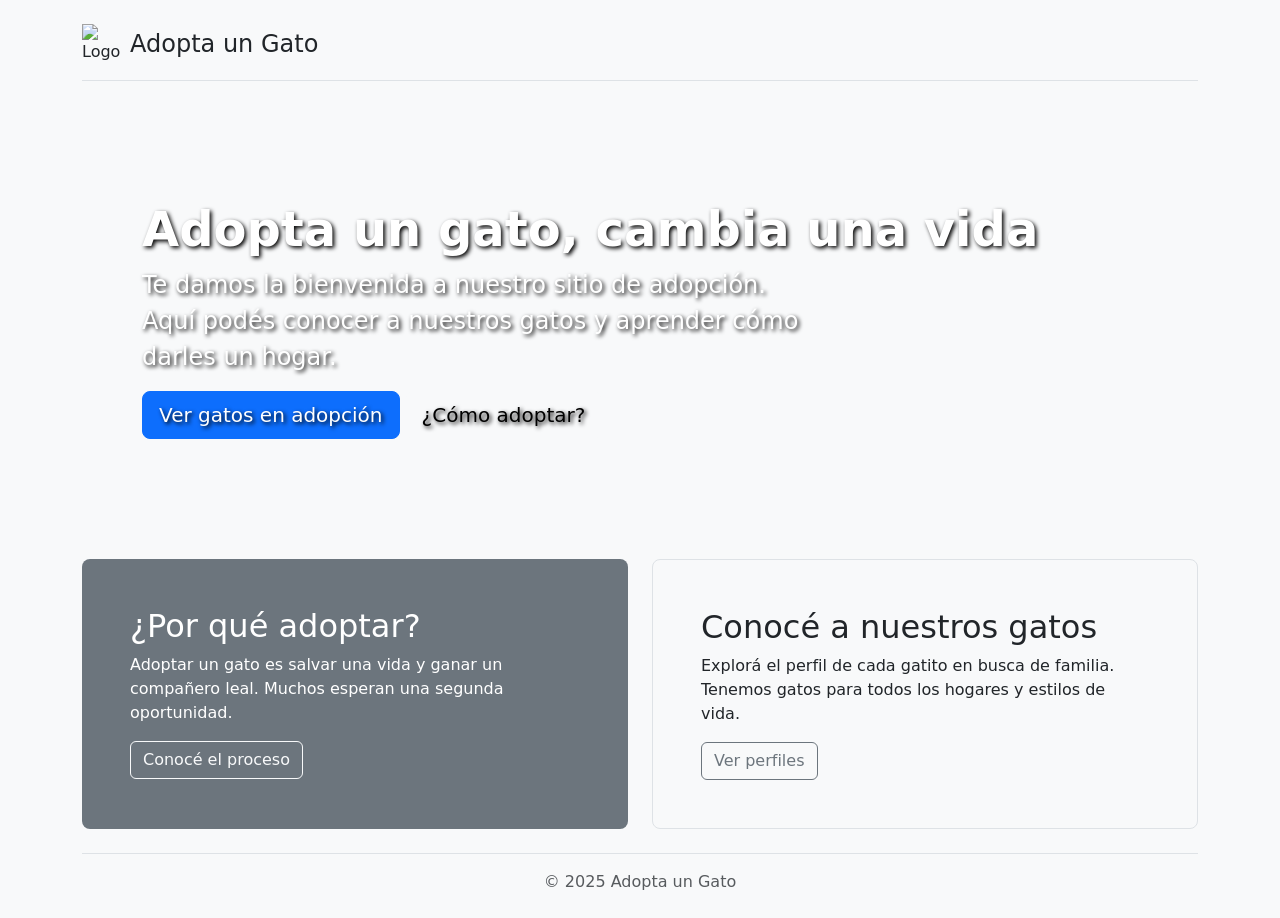
==== index.html @ f6ea64a3 "agregue_un_monton_de_cosas" ====
<!doctype html>
<html lang="es">
  <head>
    <meta charset="utf-8">
    <meta name="viewport" content="width=device-width, initial-scale=1">
    <meta name="description" content="Sitio de adopción de gatos">
    <meta name="author" content="Tu Nombre">
    <meta name="generator" content="Hugo 0.84.0">
    <title>Adopta un Gato</title>

    <link href="https://cdn.jsdelivr.net/npm/bootstrap@5.0.2/dist/css/bootstrap.min.css" rel="stylesheet" integrity="sha384-EVSTQN3/azprG1Anm3QDgpJLIm9Nao0Yz1ztcQTwFspd3yD65VohhpuuCOmLASjC" crossorigin="anonymous">

    <style>
      .bd-placeholder-img {
        font-size: 1.125rem;
        text-anchor: middle;
        -webkit-user-select: none;
        -moz-user-select: none;
        user-select: none;
      }

      @media (min-width: 768px) {
        .bd-placeholder-img-lg {
          font-size: 3.5rem;
        }
      }
      body {
        background-color: #f8f9fa;
      }
      .jumbotron {
        background-image: url('img/banner-gato.jpg'); /* Reemplazar con la ruta de tu imagen */
        background-size: cover;
        background-position: center;
        color: white;
        text-shadow: 2px 2px 4px #000;
      }
    </style>
  </head>
  <body>

<main>
  <div class="container py-4">
    <header class="pb-3 mb-4 border-bottom">
      <a href="#" class="d-flex align-items-center text-dark text-decoration-none">
        <img src="img/logo-gato.png" alt="Logo" width="40" height="40" class="me-2"> <!-- Agregar logo -->
        <span class="fs-4">Adopta un Gato</span>
      </a>
    </header>

    <div class="p-5 mb-4 rounded-3 jumbotron">
      <div class="container-fluid py-5">
        <h1 class="display-5 fw-bold">Adopta un gato, cambia una vida</h1>
        <p class="col-md-8 fs-4">Te damos la bienvenida a nuestro sitio de adopción. Aquí podés conocer a nuestros gatos y aprender cómo darles un hogar.</p>
        <a class="btn btn-primary btn-lg" href="pagina2.html">Ver gatos en adopción</a>
        <a class="btn btn-light btn-lg" href="pagina3.html">¿Cómo adoptar?</a>
      </div>
    </div>

    <div class="row align-items-md-stretch">
      <div class="col-md-6">
        <div class="h-100 p-5 text-white bg-secondary rounded-3">
          <h2>¿Por qué adoptar?</h2>
          <p>Adoptar un gato es salvar una vida y ganar un compañero leal. Muchos esperan una segunda oportunidad.</p>
          <a class="btn btn-outline-light" href="pagina3.html">Conocé el proceso</a>
        </div>
      </div>
      <div class="col-md-6">
        <div class="h-100 p-5 bg-light border rounded-3">
          <h2>Conocé a nuestros gatos</h2>
          <p>Explorá el perfil de cada gatito en busca de familia. Tenemos gatos para todos los hogares y estilos de vida.</p>
          <a class="btn btn-outline-secondary" href="pagina2.html">Ver perfiles</a>
        </div>
      </div>
    </div>

    <footer class="pt-3 mt-4 text-muted border-top text-center">
      &copy; 2025 Adopta un Gato
    </footer>
  </div>
</main>

<script src="https://cdn.jsdelivr.net/npm/bootstrap@5.0.2/dist/js/bootstrap.bundle.min.js"></script>
  </body>
</html>
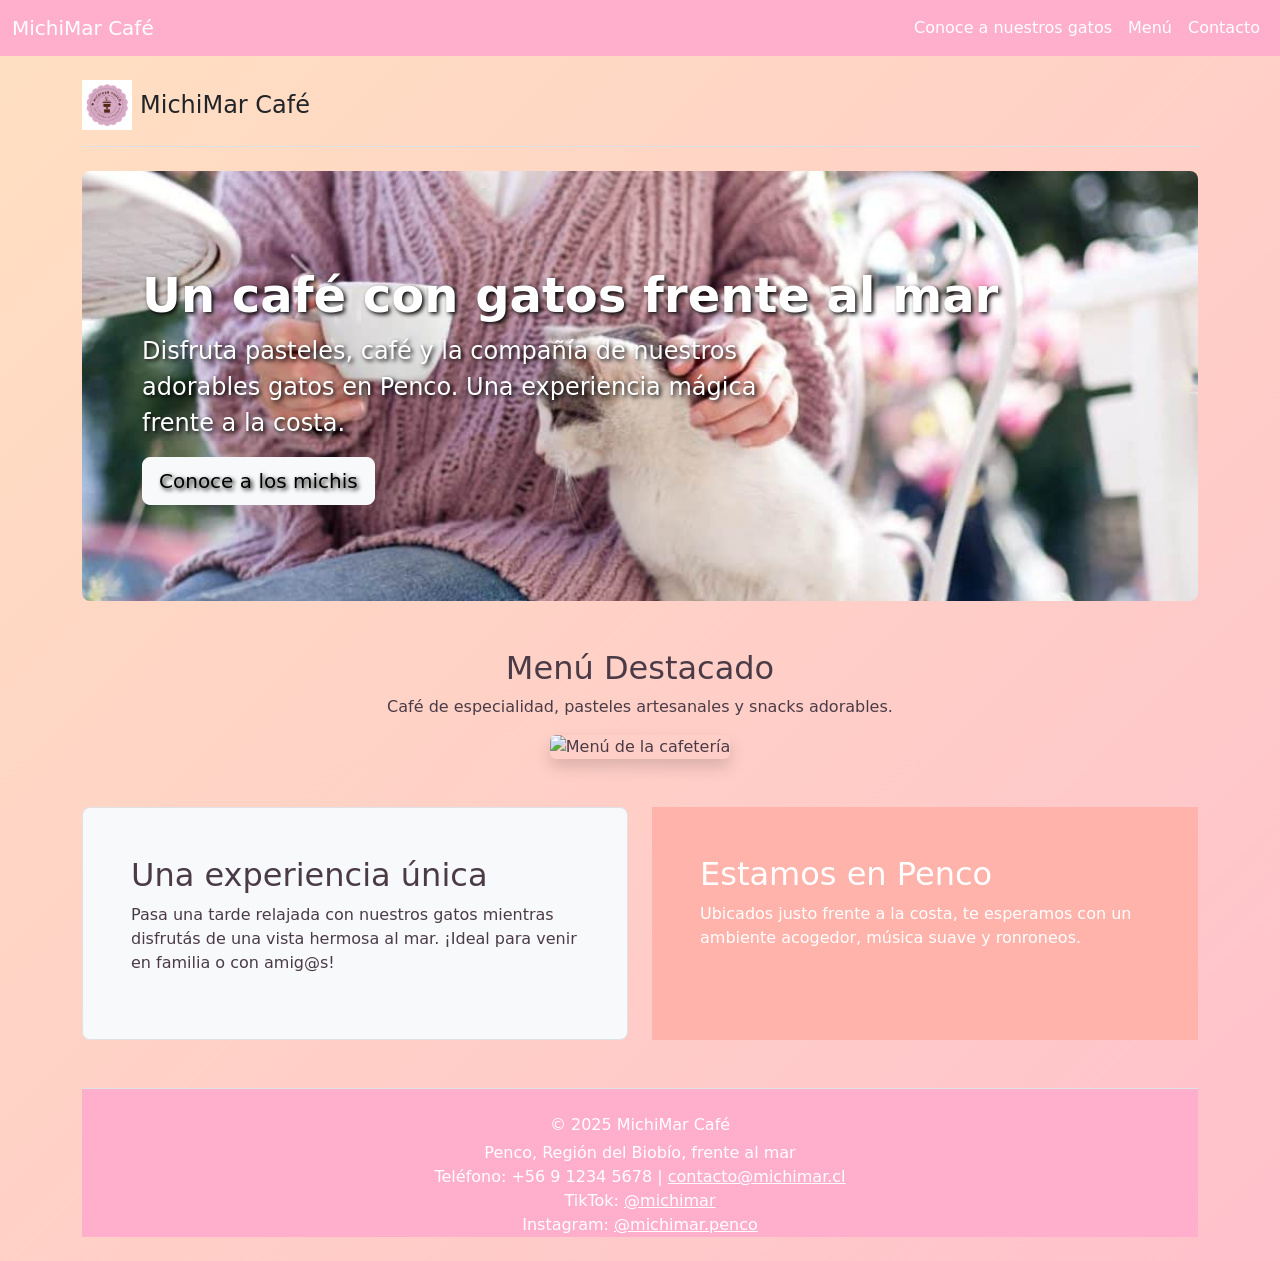
==== commit 827f1fbe: "imagen logo y colores" ====
--- a/index.html
+++ b/index.html
@@ -3,32 +3,29 @@
   <head>
     <meta charset="utf-8">
     <meta name="viewport" content="width=device-width, initial-scale=1">
-    <meta name="description" content="Sitio de adopción de gatos">
-    <meta name="author" content="Tu Nombre">
-    <meta name="generator" content="Hugo 0.84.0">
-    <title>Adopta un Gato</title>
+    <meta name="description" content="Café con gatos frente a playa Penco">
+    <meta name="author" content="Café MichiMar Penco">
+    <title>Café con Gatos - MichiMar</title>
 
-    <link href="https://cdn.jsdelivr.net/npm/bootstrap@5.0.2/dist/css/bootstrap.min.css" rel="stylesheet" integrity="sha384-EVSTQN3/azprG1Anm3QDgpJLIm9Nao0Yz1ztcQTwFspd3yD65VohhpuuCOmLASjC" crossorigin="anonymous">
+    <link href="https://cdn.jsdelivr.net/npm/bootstrap@5.0.2/dist/css/bootstrap.min.css" rel="stylesheet">
 
     <style>
-      .bd-placeholder-img {
-        font-size: 1.125rem;
-        text-anchor: middle;
-        -webkit-user-select: none;
-        -moz-user-select: none;
-        user-select: none;
+      body {
+        background: linear-gradient(135deg, #ffe0c1, #ffc1cc);
+        color: #4a3b47;
       }
-
-      @media (min-width: 768px) {
-        .bd-placeholder-img-lg {
-          font-size: 3.5rem;
-        }
+      .navbar {
+        background-color: #ffafcc;
       }
-      body {
-        background-color: #f8f9fa;
+      .navbar .nav-link,
+      .navbar .navbar-brand {
+        color: #fff;
+      }
+      .navbar .nav-link:hover {
+        color: #ffe0c1;
       }
       .jumbotron {
-        background-image: url('img/banner-gato.jpg'); /* Reemplazar con la ruta de tu imagen */
+        background-image: url(./imagenes/catcafe1.jpg); /* Imagen sugerida: interior cálido de cafetería con gatos */
         background-size: cover;
         background-position: center;
         color: white;
@@ -38,43 +35,74 @@
   </head>
   <body>
 
+<nav class="navbar navbar-expand-lg navbar-dark">
+  <div class="container-fluid">
+    <a class="navbar-brand" href="index.html">MichiMar Café</a>
+    <button class="navbar-toggler" type="button" data-bs-toggle="collapse" data-bs-target="#navbarNav" aria-controls="navbarNav" aria-expanded="false" aria-label="Toggle navigation">
+      <span class="navbar-toggler-icon"></span>
+    </button>
+    <div class="collapse navbar-collapse" id="navbarNav">
+      <ul class="navbar-nav ms-auto">
+        <li class="nav-item">
+          <a class="nav-link" href="pagina2.html">Conoce a nuestros gatos</a>
+        </li>
+        <li class="nav-item">
+          <a class="nav-link" href="#menu">Menú</a>
+        </li>
+        <li class="nav-item">
+          <a class="nav-link" href="#contacto">Contacto</a>
+        </li>
+      </ul>
+    </div>
+  </div>
+</nav>
+
 <main>
   <div class="container py-4">
     <header class="pb-3 mb-4 border-bottom">
       <a href="#" class="d-flex align-items-center text-dark text-decoration-none">
-        <img src="img/logo-gato.png" alt="Logo" width="40" height="40" class="me-2"> <!-- Agregar logo -->
-        <span class="fs-4">Adopta un Gato</span>
+        <img src="./imagenes/Logo2.png" alt="Logo" width="50" height="50" class="me-2">
+        <span class="fs-4">MichiMar Café</span>
       </a>
     </header>
 
     <div class="p-5 mb-4 rounded-3 jumbotron">
       <div class="container-fluid py-5">
-        <h1 class="display-5 fw-bold">Adopta un gato, cambia una vida</h1>
-        <p class="col-md-8 fs-4">Te damos la bienvenida a nuestro sitio de adopción. Aquí podés conocer a nuestros gatos y aprender cómo darles un hogar.</p>
-        <a class="btn btn-primary btn-lg" href="pagina2.html">Ver gatos en adopción</a>
-        <a class="btn btn-light btn-lg" href="pagina3.html">¿Cómo adoptar?</a>
+        <h1 class="display-5 fw-bold">Un café con gatos frente al mar</h1>
+        <p class="col-md-8 fs-4">Disfruta pasteles, café y la compañía de nuestros adorables gatos en Penco. Una experiencia mágica frente a la costa.</p>
+        <a class="btn btn-light btn-lg" href="pagina2.html">Conoce a los michis</a>
       </div>
     </div>
 
-    <div class="row align-items-md-stretch">
+    <section id="menu" class="my-5">
+      <div class="text-center">
+        <h2>Menú Destacado</h2>
+        <p>Café de especialidad, pasteles artesanales y snacks adorables.</p>
+        <img src="img/menu-cafe.jpg" class="img-fluid rounded shadow" alt="Menú de la cafetería">
+      </div>
+    </section>
+
+    <section class="row align-items-md-stretch my-5">
       <div class="col-md-6">
-        <div class="h-100 p-5 text-white bg-secondary rounded-3">
-          <h2>¿Por qué adoptar?</h2>
-          <p>Adoptar un gato es salvar una vida y ganar un compañero leal. Muchos esperan una segunda oportunidad.</p>
-          <a class="btn btn-outline-light" href="pagina3.html">Conocé el proceso</a>
+        <div class="h-100 p-5 bg-light border rounded-3">
+          <h2>Una experiencia única</h2>
+          <p>Pasa una tarde relajada con nuestros gatos mientras disfrutás de una vista hermosa al mar. ¡Ideal para venir en familia o con amig@s!</p>
         </div>
       </div>
       <div class="col-md-6">
-        <div class="h-100 p-5 bg-light border rounded-3">
-          <h2>Conocé a nuestros gatos</h2>
-          <p>Explorá el perfil de cada gatito en busca de familia. Tenemos gatos para todos los hogares y estilos de vida.</p>
-          <a class="btn btn-outline-secondary" href="pagina2.html">Ver perfiles</a>
+        <div class="h-100 p-5 text-white" style="background-color: #ffb3ab;">
+          <h2>Estamos en Penco</h2>
+          <p>Ubicados justo frente a la costa, te esperamos con un ambiente acogedor, música suave y ronroneos.</p>
         </div>
       </div>
-    </div>
+    </section>
 
-    <footer class="pt-3 mt-4 text-muted border-top text-center">
-      &copy; 2025 Adopta un Gato
+    <footer id="contacto" class="pt-4 mt-5 border-top text-center text-white" style="background-color: #ffafcc;">
+      <p class="mb-1">&copy; 2025 MichiMar Café</p>
+      <p class="mb-0">Penco, Región del Biobío, frente al mar</p>
+      <p class="mb-0">Teléfono: +56 9 1234 5678 | <a href="mailto:contacto@michimar.cl" class="text-white text-decoration-underline">contacto@michimar.cl</a></p>
+      <p class="mb-0">TikTok: <a href="https://www.tiktok.com/@michimar" class="text-white">@michimar</a></p>
+      <p class="mb-0">Instagram: <a href="https://instagram.com/michimar.penco" class="text-white">@michimar.penco</a></p>
     </footer>
   </div>
 </main>
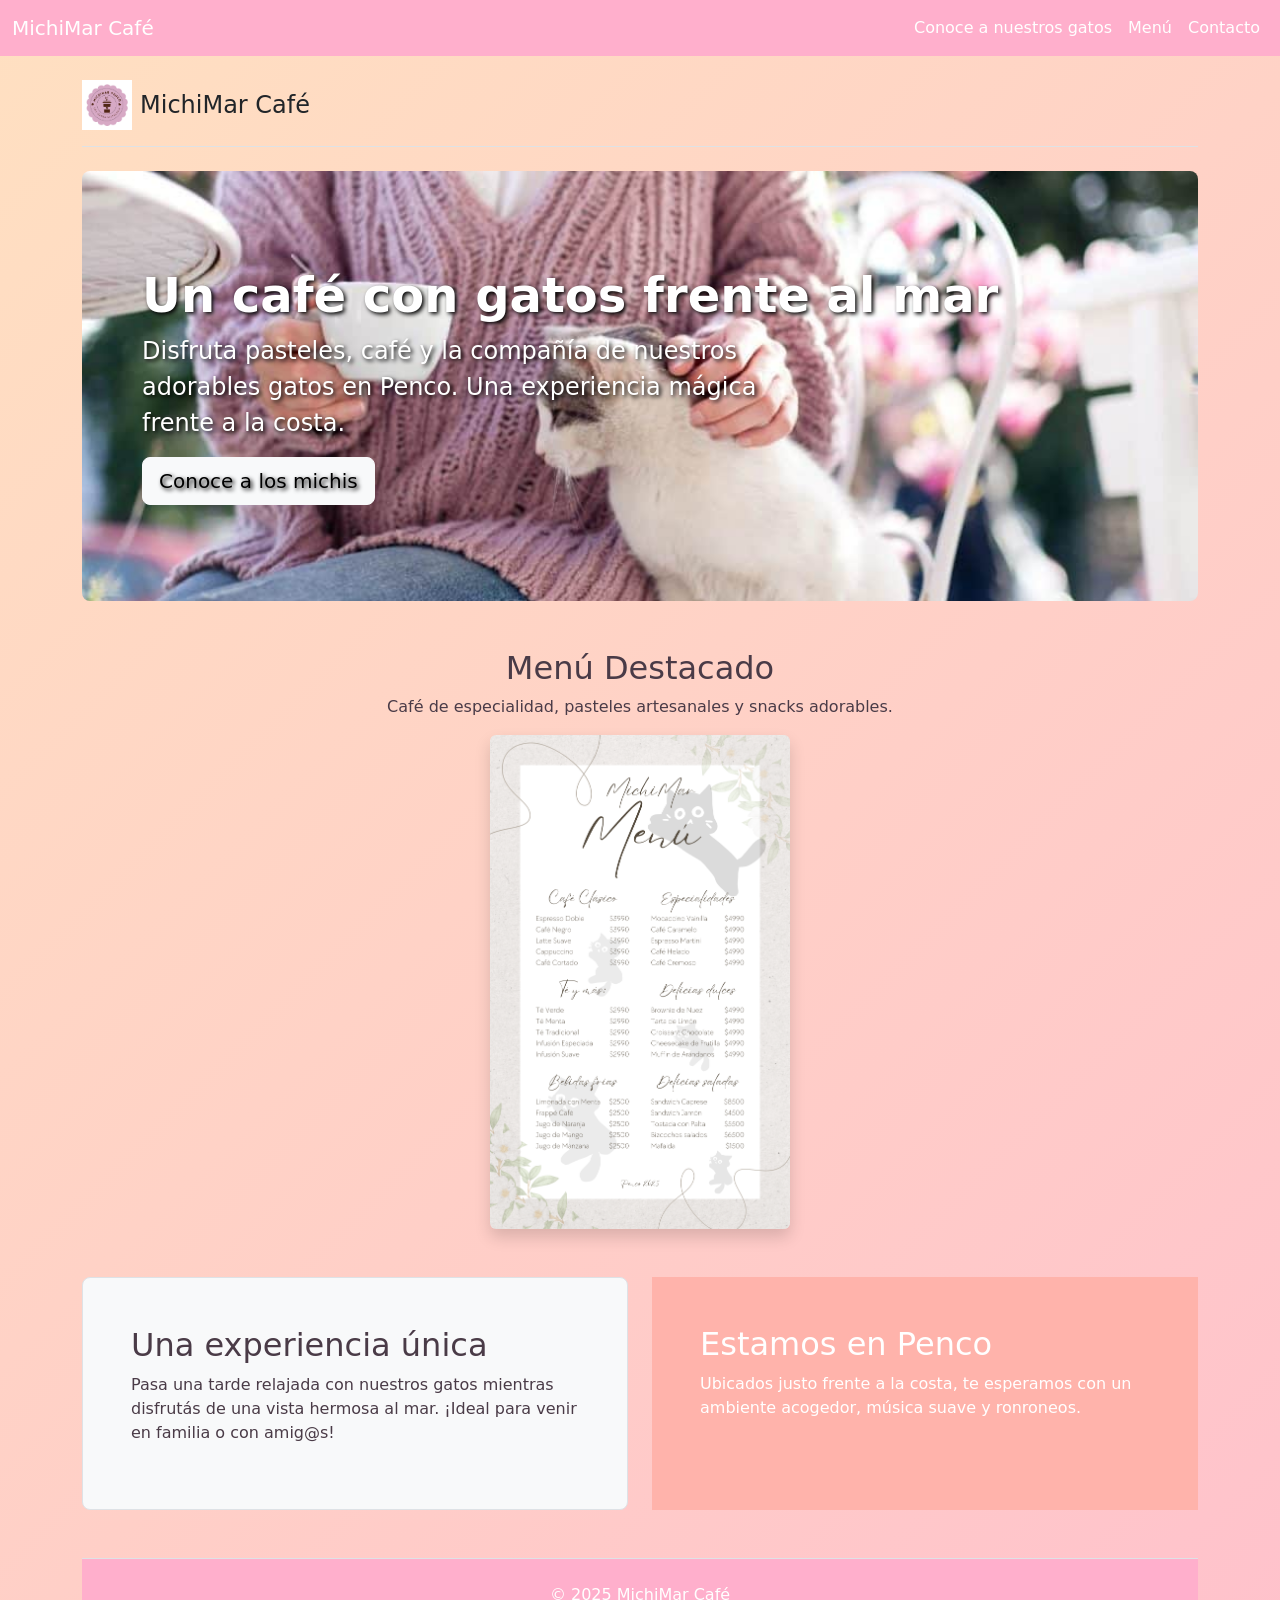
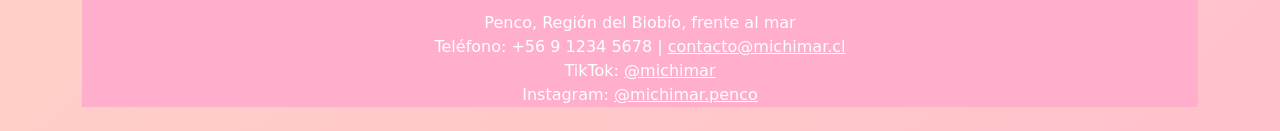
==== commit dfaea1b9: "ajusteimgmenu" ====
--- a/index.html
+++ b/index.html
@@ -78,7 +78,7 @@
       <div class="text-center">
         <h2>Menú Destacado</h2>
         <p>Café de especialidad, pasteles artesanales y snacks adorables.</p>
-        <img src="img/menu-cafe.jpg" class="img-fluid rounded shadow" alt="Menú de la cafetería">
+        <img src="./imagenes/menu Michimar.png" class="img-fluid rounded shadow" alt="Menú de la cafetería" style="max-width: 300px; height: auto;">
       </div>
     </section>
 
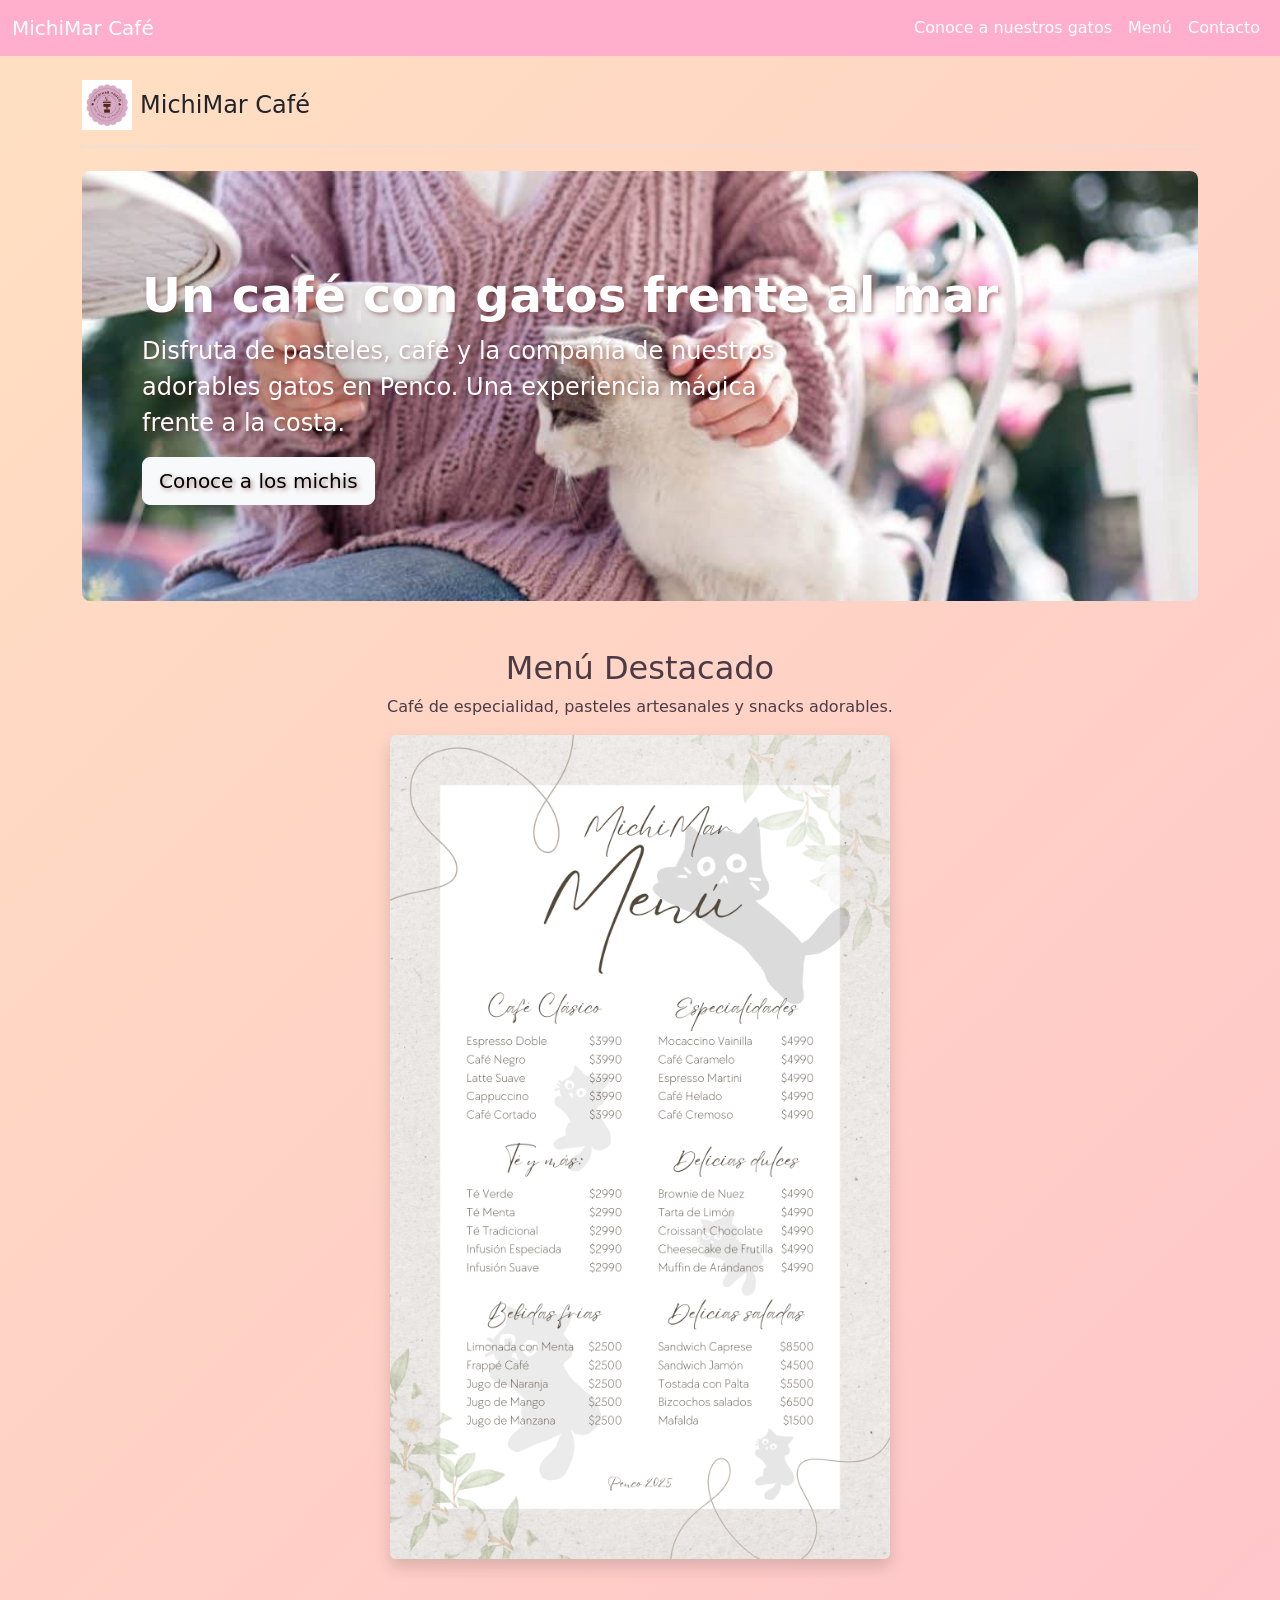
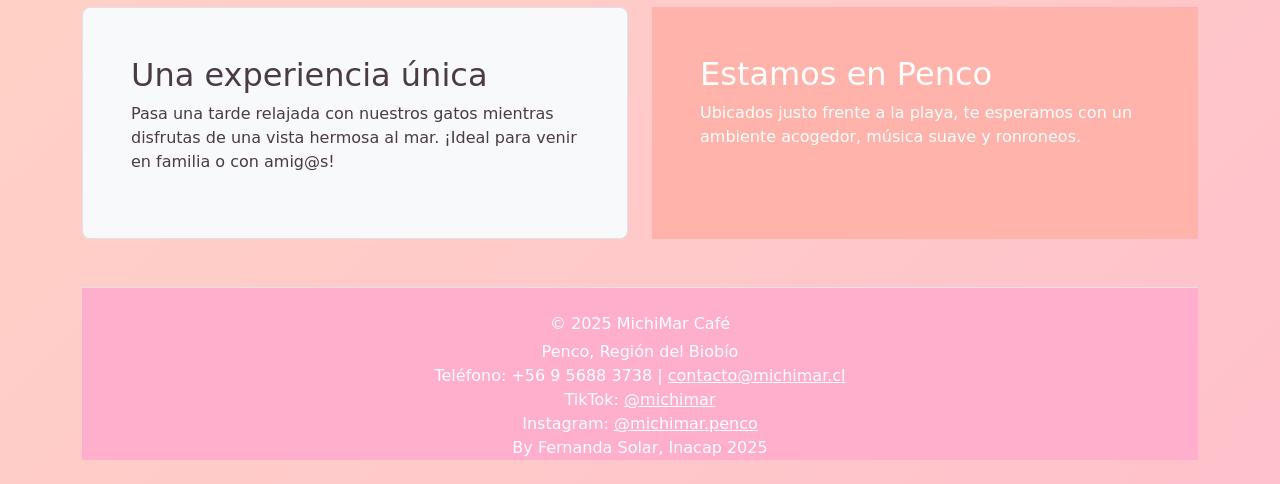
==== commit 26e38ce9: "colorde_sombra_linea32" ====
--- a/index.html
+++ b/index.html
@@ -29,7 +29,10 @@
         background-size: cover;
         background-position: center;
         color: white;
-        text-shadow: 2px 2px 4px #000;
+        text-shadow: 2px 2px 4px rgba(110, 38, 38, 0.5);
+        padding: 5rem 2rem;
+        border-radius: 0.5rem;
+        margin-bottom: 2rem;
       }
     </style>
   </head>
@@ -69,7 +72,7 @@
     <div class="p-5 mb-4 rounded-3 jumbotron">
       <div class="container-fluid py-5">
         <h1 class="display-5 fw-bold">Un café con gatos frente al mar</h1>
-        <p class="col-md-8 fs-4">Disfruta pasteles, café y la compañía de nuestros adorables gatos en Penco. Una experiencia mágica frente a la costa.</p>
+        <p class="col-md-8 fs-4">Disfruta de pasteles, café y la compañía de nuestros adorables gatos en Penco. Una experiencia mágica frente a la costa.</p>
         <a class="btn btn-light btn-lg" href="pagina2.html">Conoce a los michis</a>
       </div>
     </div>
@@ -78,7 +81,7 @@
       <div class="text-center">
         <h2>Menú Destacado</h2>
         <p>Café de especialidad, pasteles artesanales y snacks adorables.</p>
-        <img src="./imagenes/menu Michimar.png" class="img-fluid rounded shadow" alt="Menú de la cafetería" style="max-width: 300px; height: auto;">
+        <img src="./imagenes/menu Michimar.png" class="img-fluid rounded shadow" alt="Menú de la cafetería" style="max-width: 500px; height: auto;">
       </div>
     </section>
 
@@ -86,23 +89,24 @@
       <div class="col-md-6">
         <div class="h-100 p-5 bg-light border rounded-3">
           <h2>Una experiencia única</h2>
-          <p>Pasa una tarde relajada con nuestros gatos mientras disfrutás de una vista hermosa al mar. ¡Ideal para venir en familia o con amig@s!</p>
+          <p>Pasa una tarde relajada con nuestros gatos mientras disfrutas de una vista hermosa al mar. ¡Ideal para venir en familia o con amig@s!</p>
         </div>
       </div>
       <div class="col-md-6">
         <div class="h-100 p-5 text-white" style="background-color: #ffb3ab;">
           <h2>Estamos en Penco</h2>
-          <p>Ubicados justo frente a la costa, te esperamos con un ambiente acogedor, música suave y ronroneos.</p>
+          <p>Ubicados justo frente a la playa, te esperamos con un ambiente acogedor, música suave y ronroneos.</p>
         </div>
       </div>
     </section>
 
     <footer id="contacto" class="pt-4 mt-5 border-top text-center text-white" style="background-color: #ffafcc;">
       <p class="mb-1">&copy; 2025 MichiMar Café</p>
-      <p class="mb-0">Penco, Región del Biobío, frente al mar</p>
-      <p class="mb-0">Teléfono: +56 9 1234 5678 | <a href="mailto:contacto@michimar.cl" class="text-white text-decoration-underline">contacto@michimar.cl</a></p>
+      <p class="mb-0">Penco, Región del Biobío</p>
+      <p class="mb-0">Teléfono: +56 9 5688 3738 | <a href="mailto:contacto@michimar.cl" class="text-white text-decoration-underline">contacto@michimar.cl</a></p>
       <p class="mb-0">TikTok: <a href="https://www.tiktok.com/@michimar" class="text-white">@michimar</a></p>
       <p class="mb-0">Instagram: <a href="https://instagram.com/michimar.penco" class="text-white">@michimar.penco</a></p>
+      <p class="mb-0">By Fernanda Solar, Inacap 2025</p>
     </footer>
   </div>
 </main>
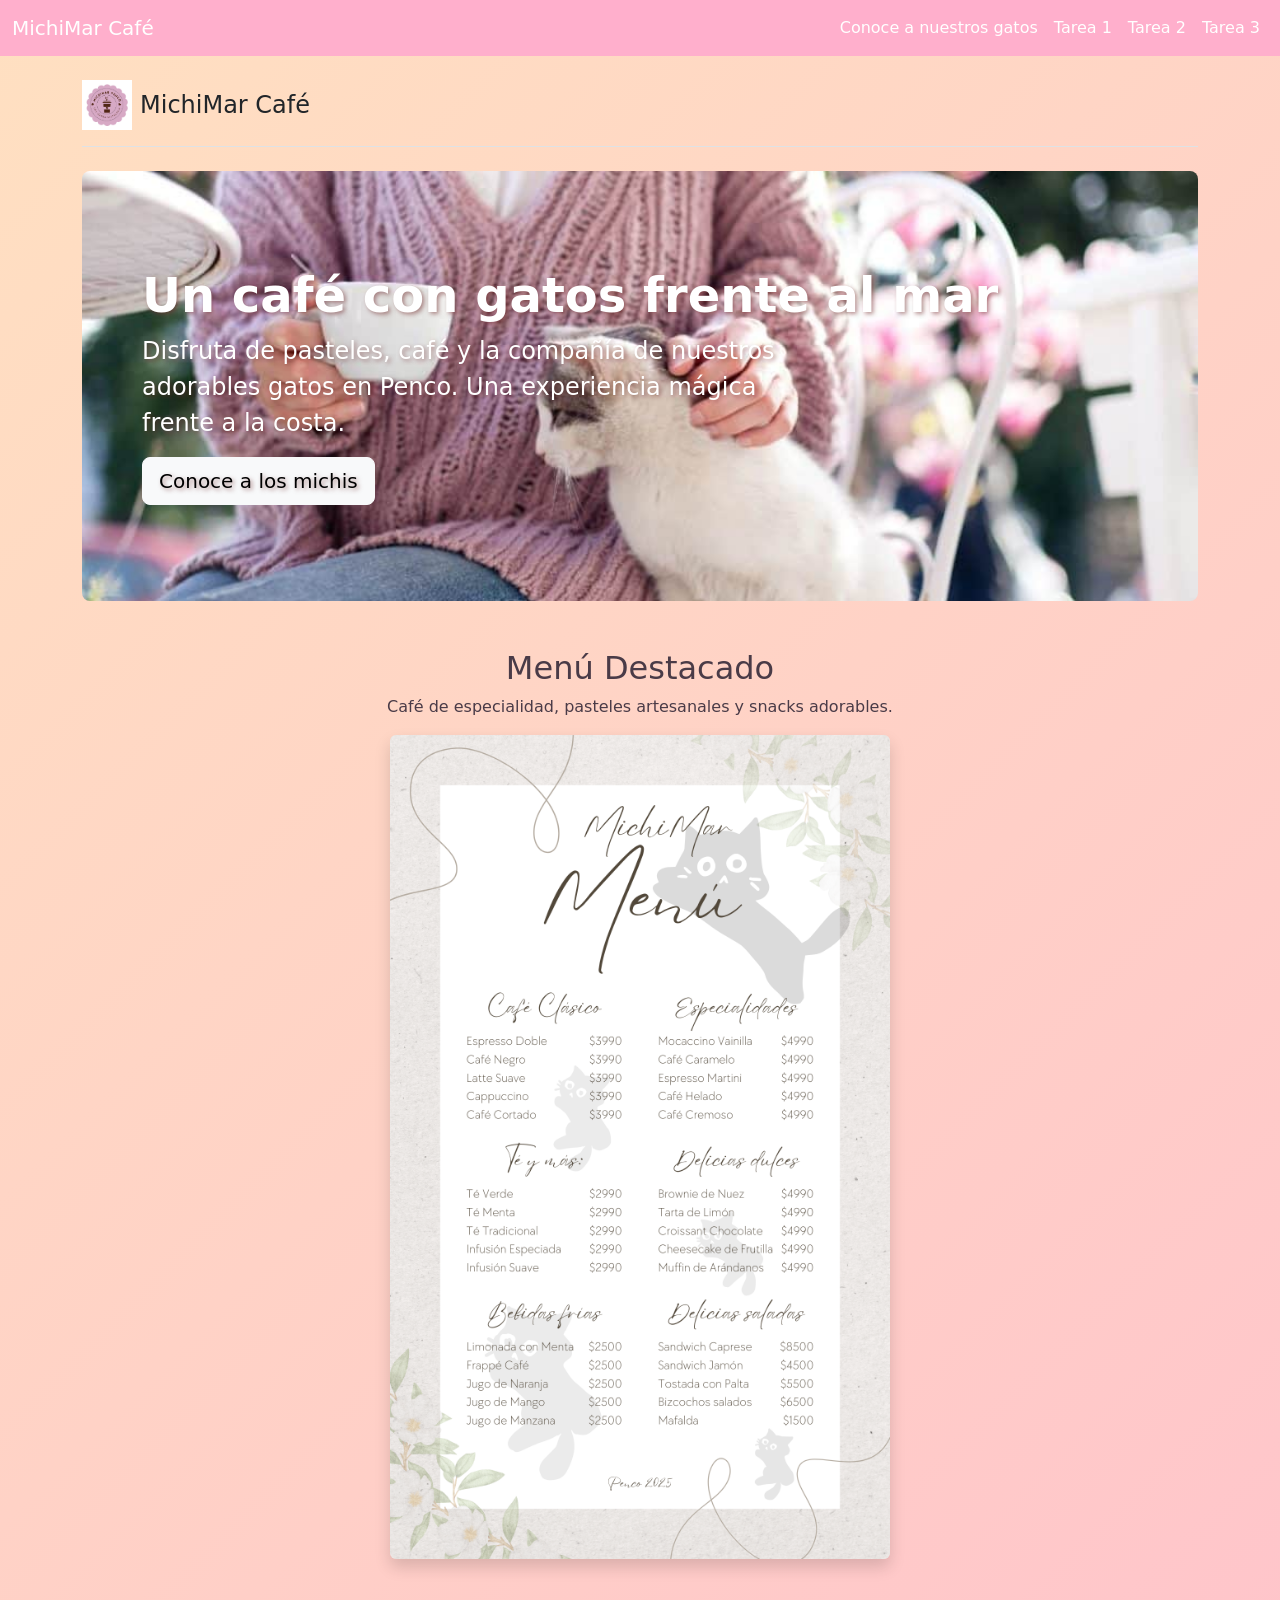
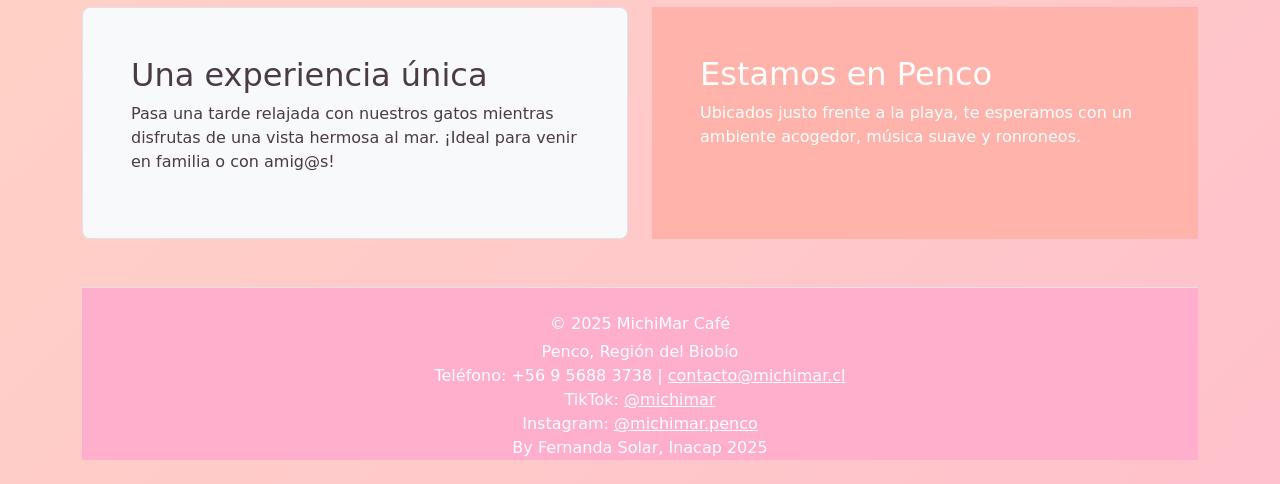
==== commit b7afa74b: "agregue muchas branches y esas cositas" ====
--- a/index.html
+++ b/index.html
@@ -50,10 +50,13 @@
           <a class="nav-link" href="pagina2.html">Conoce a nuestros gatos</a>
         </li>
         <li class="nav-item">
-          <a class="nav-link" href="#menu">Menú</a>
+          <a class="nav-link" href="tarea_1">Tarea 1</a>
         </li>
         <li class="nav-item">
-          <a class="nav-link" href="#contacto">Contacto</a>
+          <a class="nav-link" href="tarea_2">Tarea 2</a>
+        </li>
+        <li class="nav-item">
+          <a class="nav-link" href="tarea_3/">Tarea 3</a>
         </li>
       </ul>
     </div>
